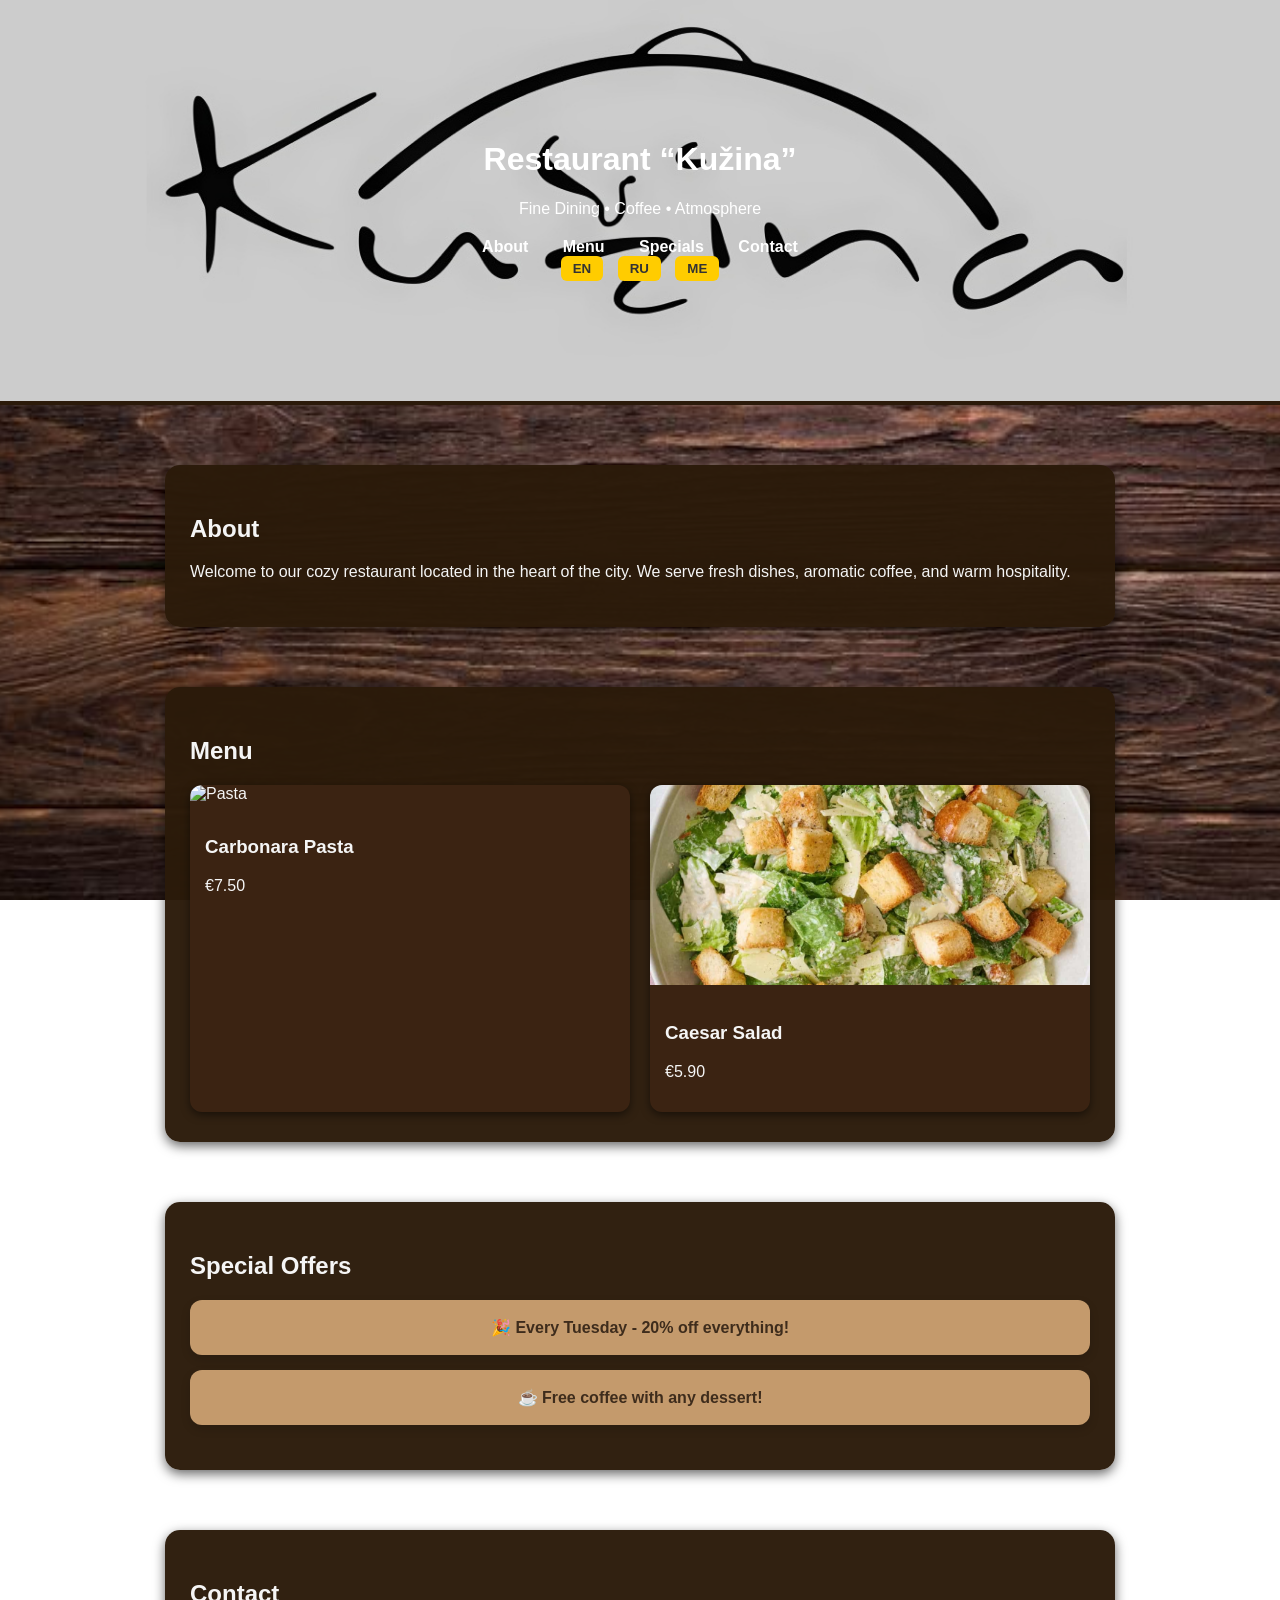
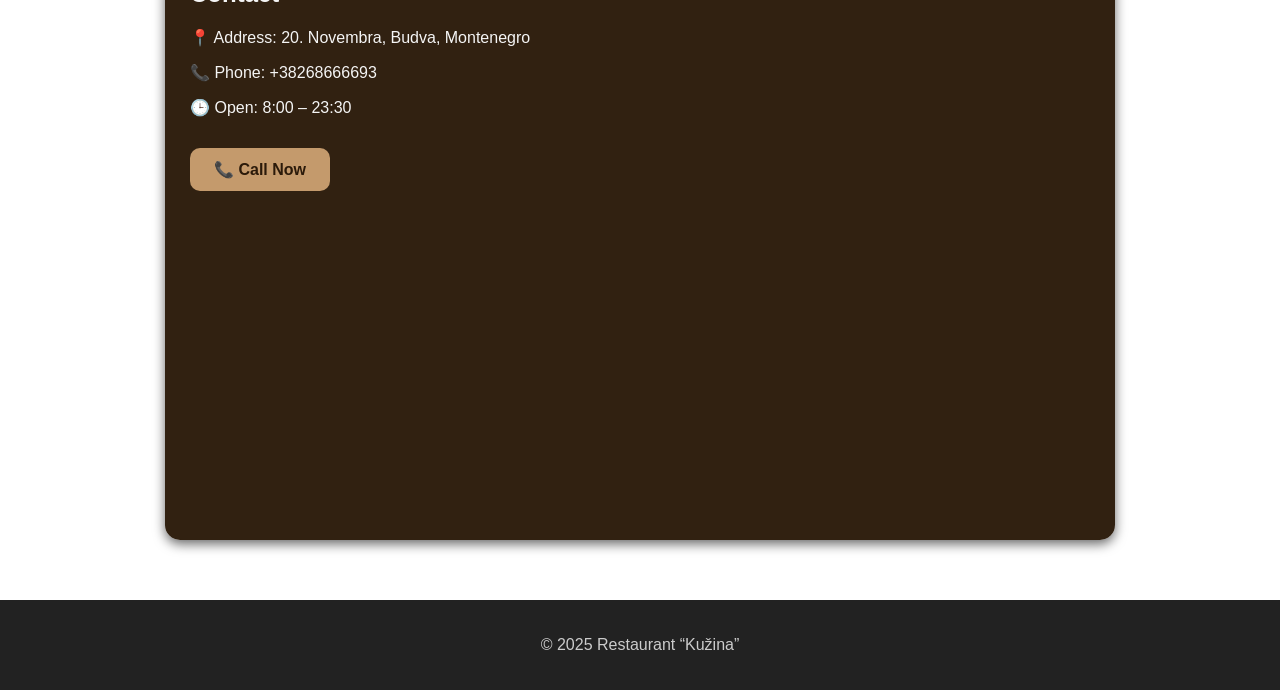
==== index.html @ 40a6d9ab "Update index.html" ====
<!doctype html>
<html lang="en">
<head>
  <meta charset="utf-8">
  <meta name="viewport" content="width=device-width, initial-scale=1">
  <title>Restaurant Example</title>
  <link rel="stylesheet" href="styles.css">
</head>
<body>

  <header class="hero">
    <div class="overlay"></div>
    <h1 id="title">Restaurant “Kužina”</h1>
    <p class="subtitle" data-key="subtitle">Fine Dining • Coffee • Atmosphere</p>

    <nav>
      <a href="#about" data-key="about">About</a>
      <a href="#menu" data-key="menu">Menu</a>
      <a href="#specials" data-key="specials">Specials</a>
      <a href="#contact" data-key="contact">Contact</a>
    </nav>

     <div class="lang-switch">
      <button onclick="setLanguage('en')">EN</button>
      <button onclick="setLanguage('ru')">RU</button>
      <button onclick="setLanguage('me')">ME</button>
    </div>
    
  </header>

  <main>
    <section id="about">
      <h2 data-key="aboutTitle">About</h2>
      <p data-key="aboutText">Welcome to our cozy restaurant located in the heart of the city. We serve fresh dishes, aromatic coffee, and warm hospitality.</p>
    </section>

    <section id="menu">
      <h2 data-key="menuTitle">Menu</h2>
      <div class="menu-list">
        <div class="menu-item">
          <img src="images/pasta.jpg" alt="Pasta">
          <div>
            <h3 data-key="dish1">Carbonara Pasta</h3>
            <p data-key="price1">€7.50</p>
          </div>
        </div>
        <div class="menu-item">
          <img src="images/salad.jpg" alt="Salad">
          <div>
            <h3 data-key="dish2">Caesar Salad</h3>
            <p data-key="price2">€5.90</p>
          </div>
        </div>
      </div>
    </section>

    <section id="specials">
      <h2 data-key="specialsTitle">Special Offers</h2>
      <div class="special" data-key="special1">🎉 Every Tuesday - 20% off everything!</div>
      <div class="special" data-key="special2">☕ Free coffee with any dessert!</div>
    </section>

<section id="contact">
  <h2 data-key="contactTitle">Contact</h2>
  <p data-key="address">📍 Address: 20. Novembra, Budva, Montenegro</p>
  <p data-key="phone">📞 Phone: +38268666693</p>
  <p data-key="hours">🕒 Open: 8:00 – 23:30</p>
 <a href="tel:+38268666693" class="call-button" data-key="callNow">
  📞 Call Now
</a>

  <iframe 
    src="https://www.google.com/maps/embed?pb=!1m14!1m8!1m3!1d11805.507173914732!2d18.8436351!3d42.2918249!3m2!1i1024!2i768!4f13.1!3m3!1m2!1s0x134dd37dec2a37eb%3A0x2c7d757034717c13!2zS3XFvmluYQ!5e0!3m2!1sen!2s!4v1761087100817!5m2!1sen!2s" 
    width="100%" 
    height="350" 
    style="border:0; border-radius: 10px;" 
    allowfullscreen="" 
    loading="lazy" 
    referrerpolicy="no-referrer-when-downgrade">
  </iframe>
</section>


  <footer>
    <p>© 2025 Restaurant “Kužina”</p>
  </footer>

  <script src="script.js"></script>
</body>
</html>
---- styles.css ----
html {
  scroll-behavior: smooth;
}
body {
  font-family: Arial, sans-serif;
  margin: 0;
  background: url('images/fon.jpg') center center fixed;
  background-size: cover;
  color: #eee;
}

.hero {
  position: relative;
  background: url('images/background.jpg') center/cover no-repeat; /* <-- твое фото */
  color: white;
  text-align: center;
  padding: 120px 20px;
  border-bottom: 4px solid #2b1a0a; /* лёгкая граница между шапкой и телом сайта */
}

.hero .overlay {
  position: absolute;
  top: 0; left: 0;
  width: 100%; height: 100%;
  background: rgba(0, 0, 0, 0.2); /* ← регулирует прозрачность */
  z-index: 0;
}

.hero h1, .hero p, .lang-switch, nav {
  position: relative;
  z-index: 1;
}

nav {
  margin-top: 20px;
}

nav a {
  color: white;
  margin: 0 15px;
  text-decoration: none;
  font-weight: bold;
  transition: color 0.3s;
}

nav a:hover {
  color: #ffcc00;
}

.lang-switch button {
  margin: 0 5px;
  padding: 5px 12px;
  border: none;
  background: #ffcc00;
  color: #333;
  font-weight: bold;
  border-radius: 6px;
  cursor: pointer;
  transition: transform 0.2s;
}

.lang-switch button:hover {
  transform: scale(1.05);
}

section {
  max-width: 900px;
  margin: 50px auto;
  padding: 0 20px;
}

.menu-list {
  display: grid;
  grid-template-columns: repeat(auto-fit, minmax(300px, 1fr));
  gap: 20px;
}

.menu-item {
  background: #3b2312; /* чуть светлее коричневый */
  border-radius: 12px;
  box-shadow: 0 3px 8px rgba(0,0,0,0.5);
  overflow: hidden;
  transition: transform 0.2s, box-shadow 0.2s;
}

.menu-item:hover {
  transform: scale(1.03);
  box-shadow: 0 5px 14px rgba(0,0,0,0.6);
}

.menu-item:hover {
  transform: scale(1.03);
}

.menu-item img {
  width: 100%;
  height: 200px;
  object-fit: cover;
}

.menu-item div {
  padding: 15px;
}

.special {
  background: #c49a6c;        
  color: #3e2c1c;          
  padding: 18px;
  border-radius: 12px;
  margin: 15px 0;
  text-align: center;
  font-weight: 600;
  box-shadow: 0 4px 10px rgba(0,0,0,0.15);
  transition: transform 0.2s ease, box-shadow 0.2s ease;
}

.special:hover {
  transform: scale(1.03);
  box-shadow: 0 6px 15px rgba(0,0,0,0.25);
}

iframe {
  width: 100%;
  height: 300px;
  border: 0;
  border-radius: 8px;
}

footer {
  background: #222;
  color: #ccc;
  text-align: center;
  padding: 20px;
}
section {
  background-color: rgba(43, 26, 10, 0.97);
  color: #f5f5f5; /* светлый текст */
  border-radius: 15px; /* скругленные углы */
  box-shadow: 0 4px 12px rgba(0, 0, 0, 0.6); /* мягкая тень */
  max-width: 900px;
  margin: 60px auto;
  padding: 30px 25px;

}

.call-button {
  display: inline-block;
  background: #c49a6c;
  color: #2b1a0a;
  text-decoration: none;
  padding: 12px 24px;
  border-radius: 10px;
  font-weight: bold;
  margin: 15px 0;
  transition: all 0.3s ease;
}

.call-button:hover {
  transform: scale(1.05);
  background: #d8b28a;
}
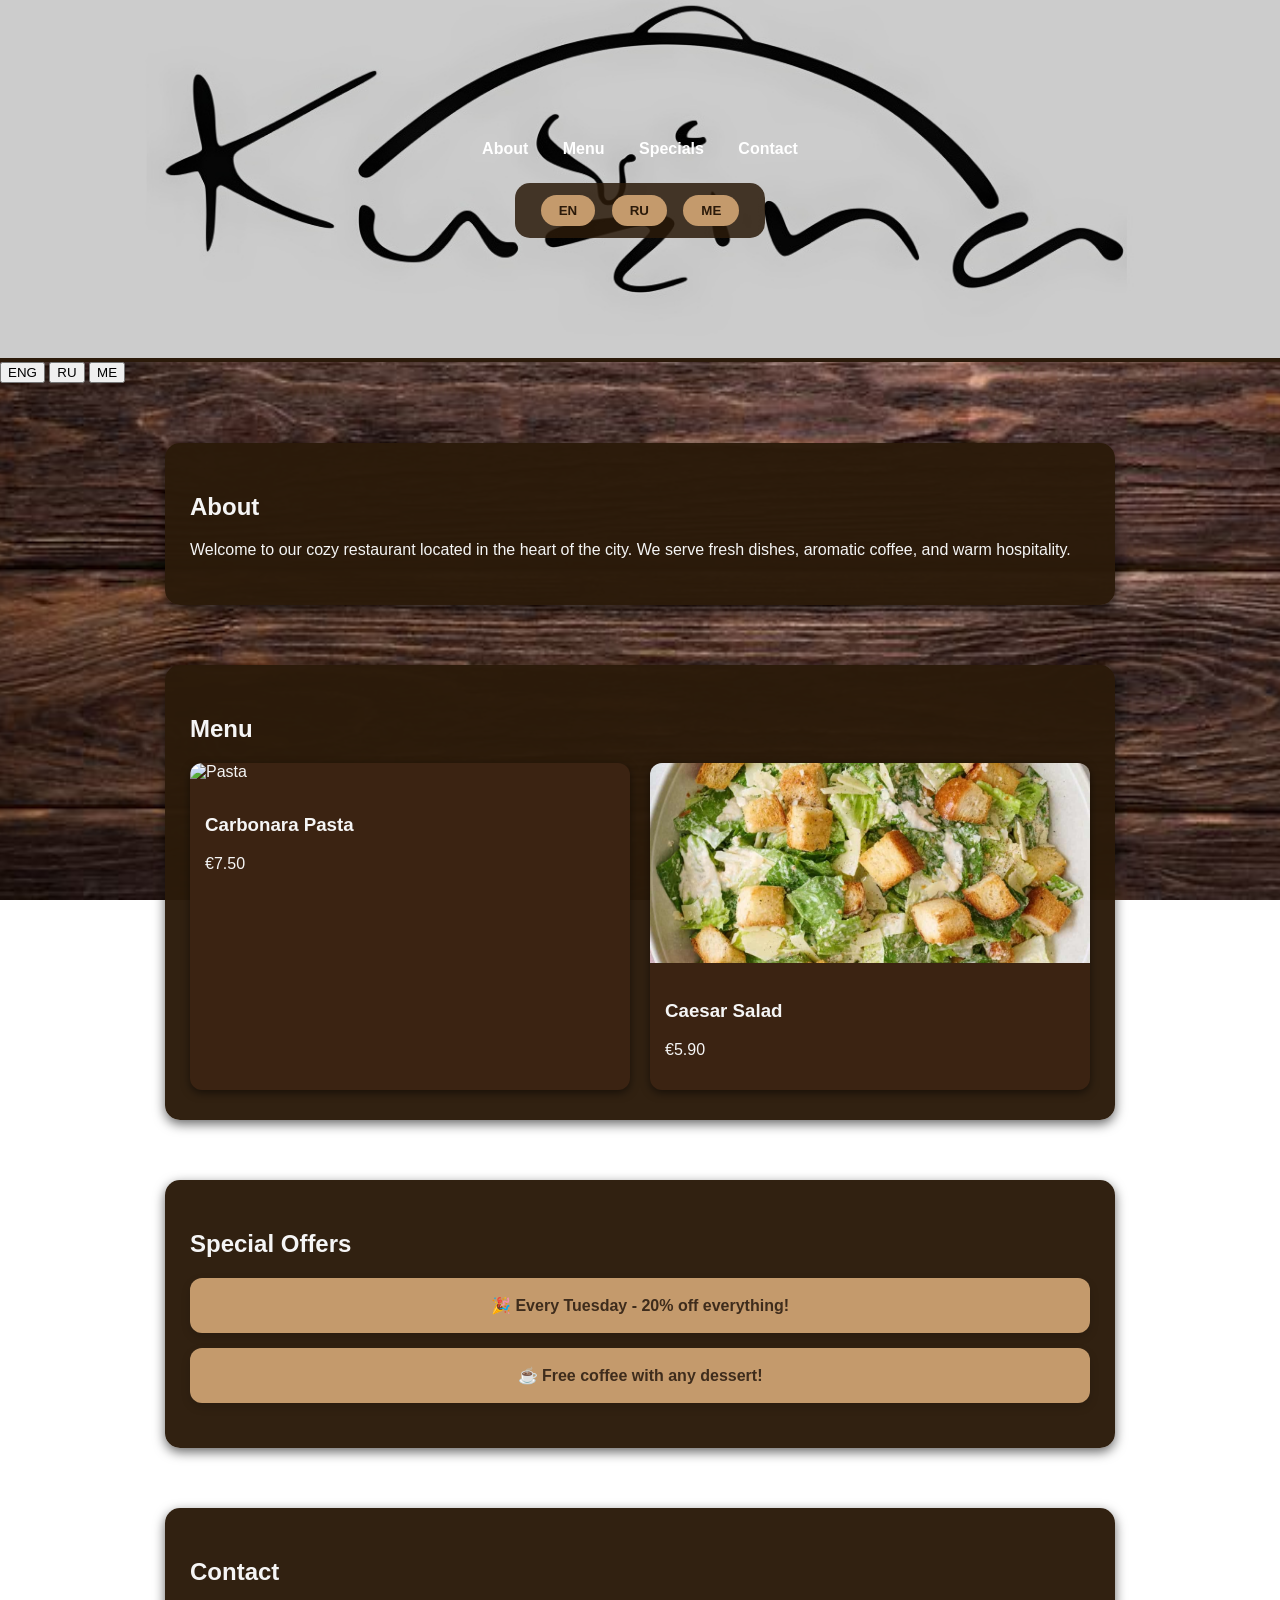
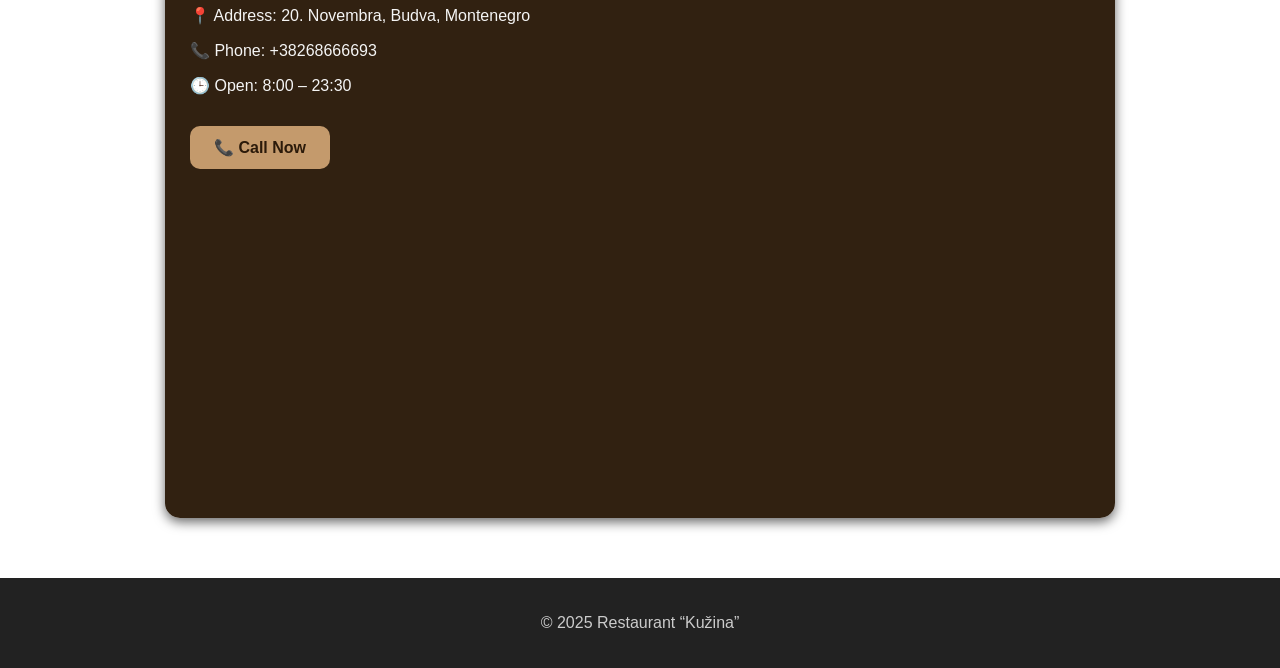
==== commit 5ebac9ad: "Update index.html" ====
--- a/index.html
+++ b/index.html
@@ -10,8 +10,6 @@
 
   <header class="hero">
     <div class="overlay"></div>
-    <h1 id="title">Restaurant “Kužina”</h1>
-    <p class="subtitle" data-key="subtitle">Fine Dining • Coffee • Atmosphere</p>
 
     <nav>
       <a href="#about" data-key="about">About</a>
@@ -27,7 +25,14 @@
     </div>
     
   </header>
+  
+<div class="language-panel">
+  <button onclick="setLanguage('en')">ENG</button>
+  <button onclick="setLanguage('ru')">RU</button>
+  <button onclick="setLanguage('me')">ME</button>
+</div>
 
+<main>
   <main>
     <section id="about">
       <h2 data-key="aboutTitle">About</h2>
--- a/styles.css
+++ b/styles.css
@@ -47,20 +47,31 @@
   color: #ffcc00;
 }
 
+.lang-switch {
+  position: relative;
+  z-index: 1;
+  margin-top: 25px;
+  display: inline-block;
+  background: rgba(43, 26, 10, 0.85);
+  padding: 12px 20px;
+  border-radius: 15px; 
+}
+
 .lang-switch button {
-  margin: 0 5px;
-  padding: 5px 12px;
+  margin: 0 6px;
+  padding: 8px 18px;
   border: none;
-  background: #ffcc00;
-  color: #333;
+  background: #c49a6c;
+  color: #2b1a0a;
   font-weight: bold;
-  border-radius: 6px;
+  border-radius: 20px;
   cursor: pointer;
-  transition: transform 0.2s;
+  transition: all 0.3s ease;
 }
 
 .lang-switch button:hover {
-  transform: scale(1.05);
+  transform: translateY(-2px);
+  background: #d8b28a;
 }
 
 section {
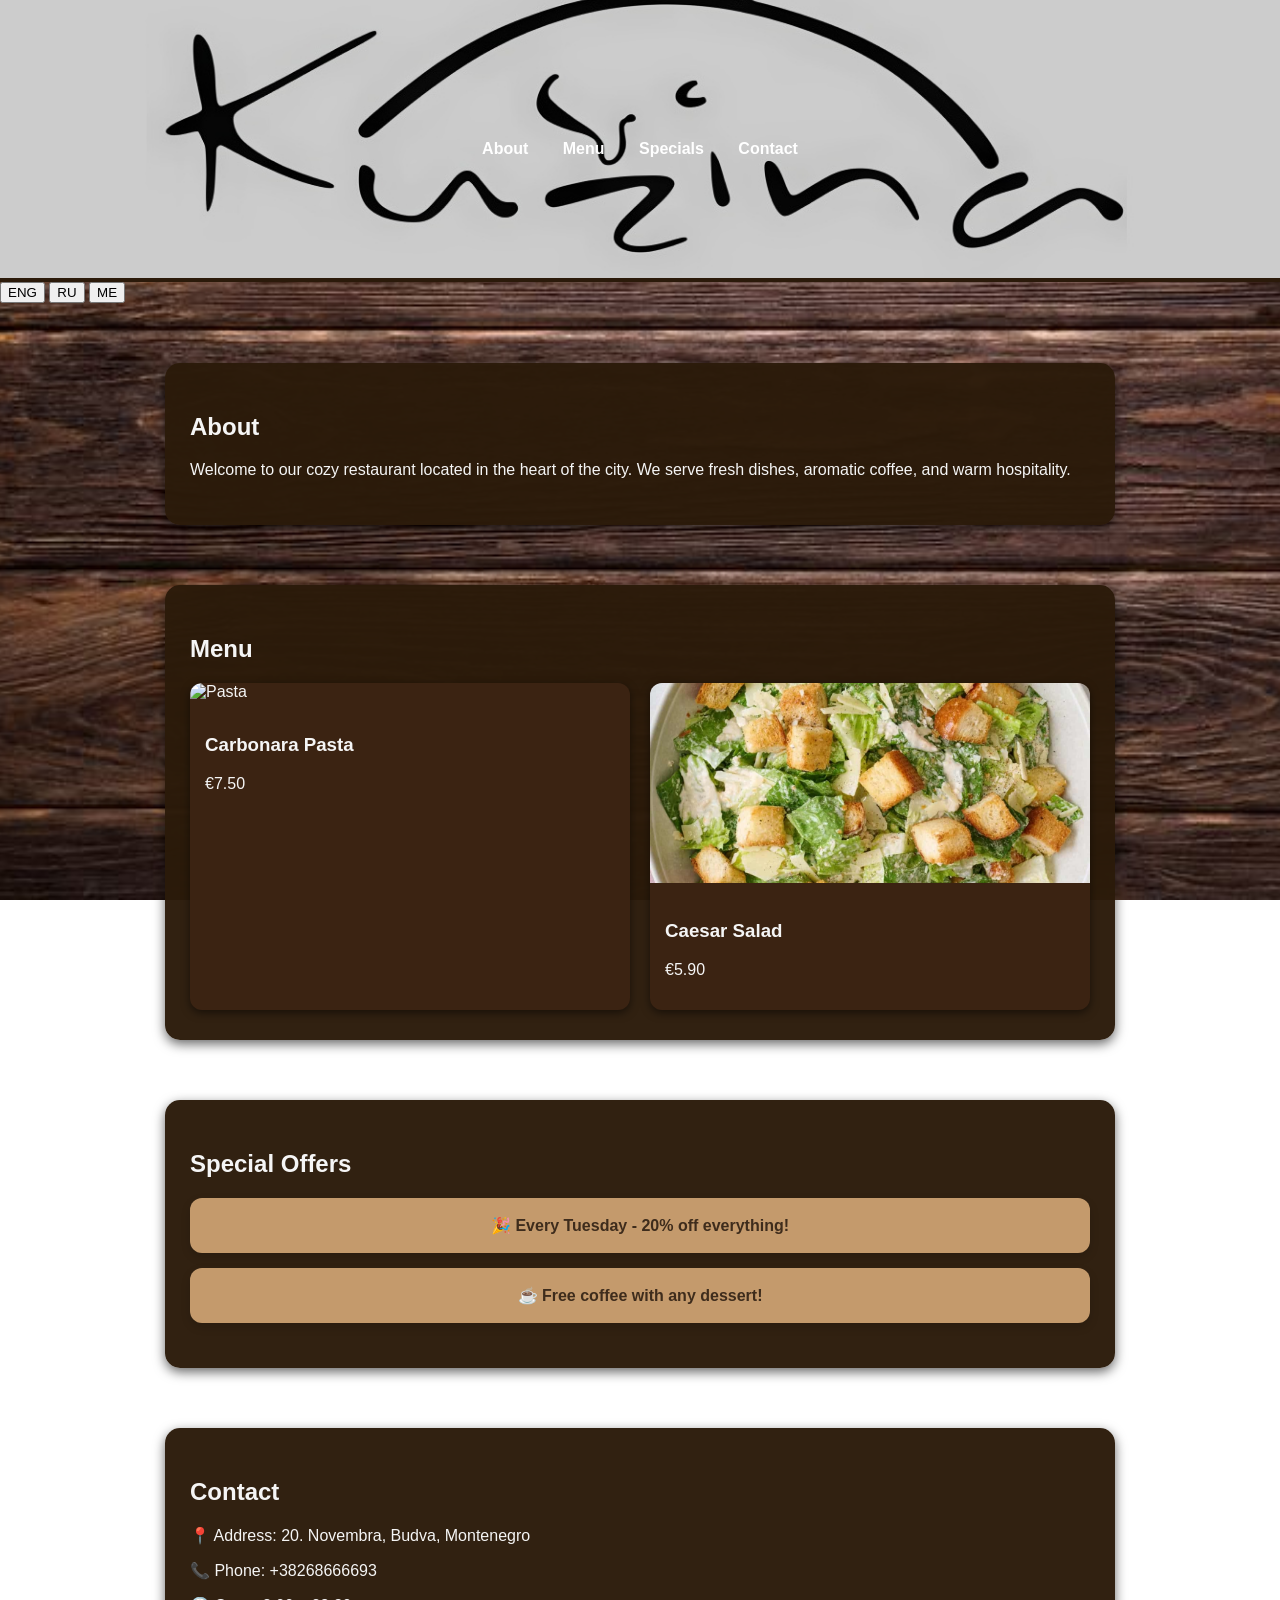
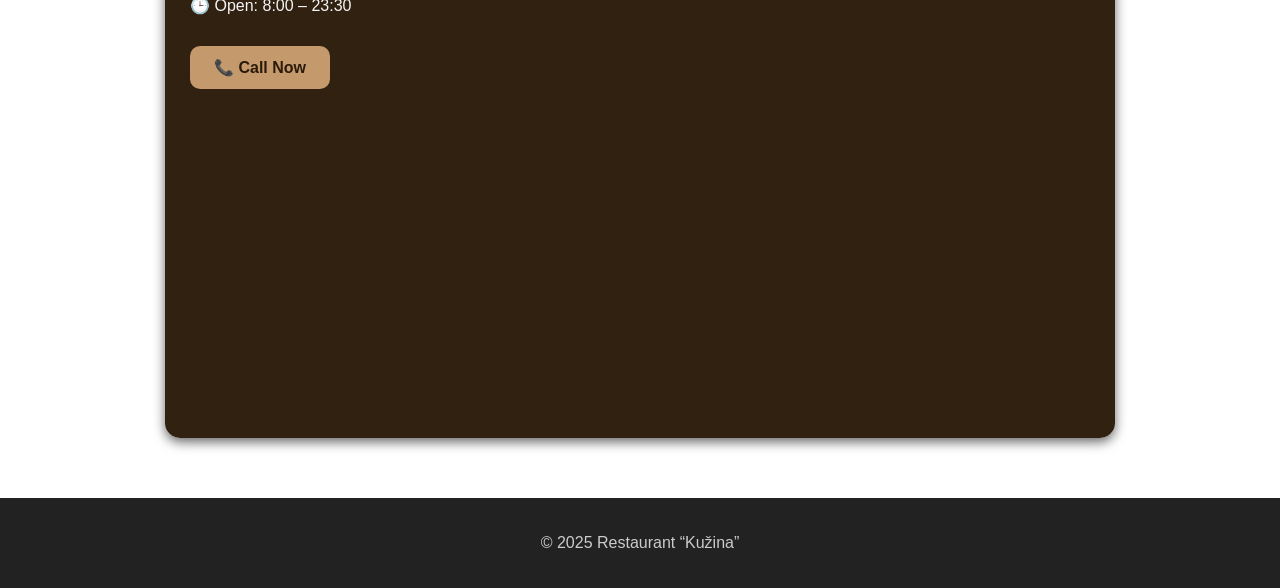
==== commit c77978db: "Update index.html" ====
--- a/index.html
+++ b/index.html
@@ -17,12 +17,6 @@
       <a href="#specials" data-key="specials">Specials</a>
       <a href="#contact" data-key="contact">Contact</a>
     </nav>
-
-     <div class="lang-switch">
-      <button onclick="setLanguage('en')">EN</button>
-      <button onclick="setLanguage('ru')">RU</button>
-      <button onclick="setLanguage('me')">ME</button>
-    </div>
     
   </header>
   
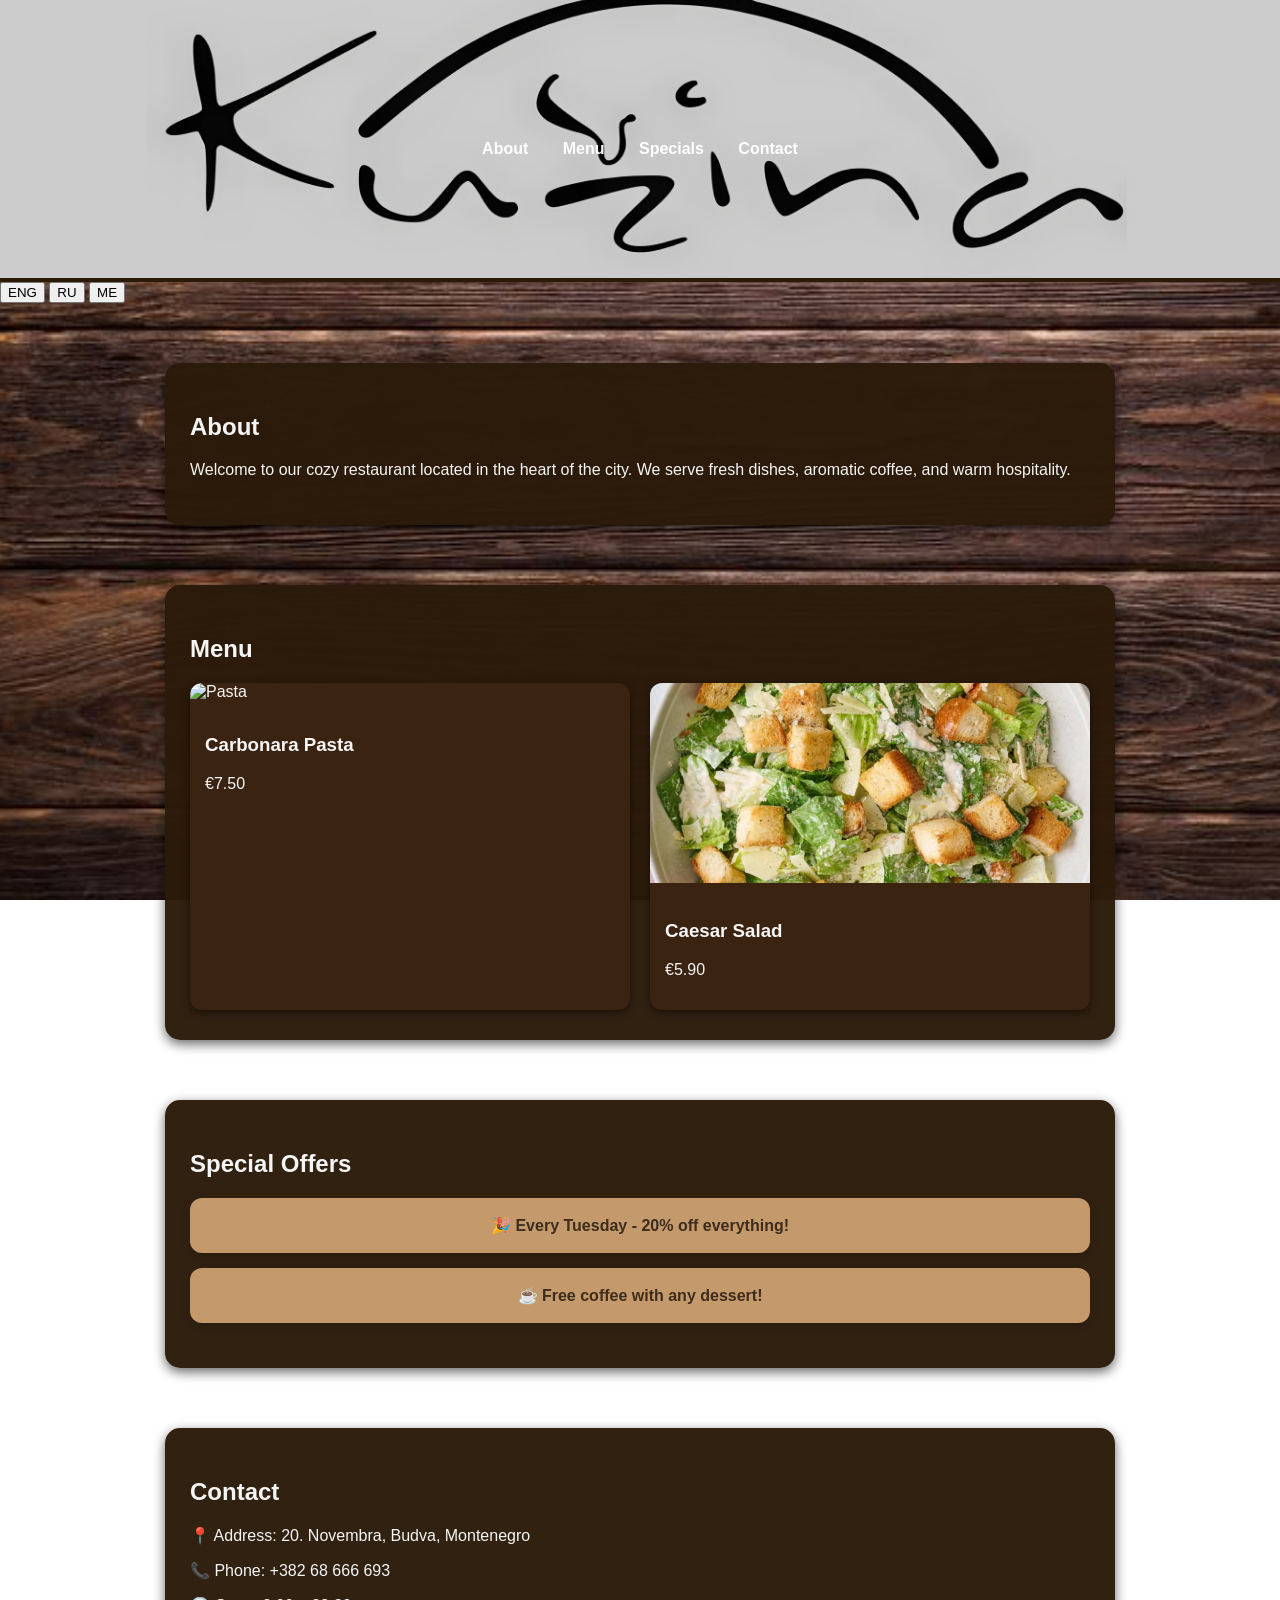
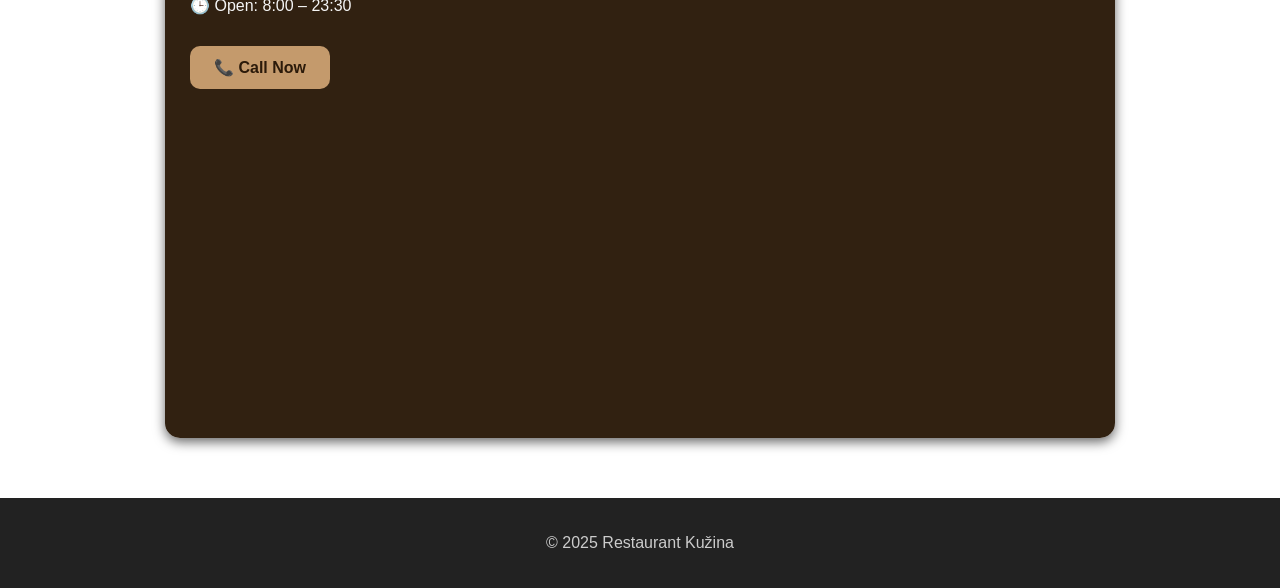
==== commit 56503947: "Update index.html" ====
--- a/index.html
+++ b/index.html
@@ -3,7 +3,7 @@
 <head>
   <meta charset="utf-8">
   <meta name="viewport" content="width=device-width, initial-scale=1">
-  <title>Restaurant Example</title>
+  <title>Kužina Restaurant</title>
   <link rel="stylesheet" href="styles.css">
 </head>
 <body>
@@ -17,25 +17,29 @@
       <a href="#specials" data-key="specials">Specials</a>
       <a href="#contact" data-key="contact">Contact</a>
     </nav>
-    
   </header>
-  
-<div class="language-panel">
-  <button onclick="setLanguage('en')">ENG</button>
-  <button onclick="setLanguage('ru')">RU</button>
-  <button onclick="setLanguage('me')">ME</button>
-</div>
 
-<main>
+  <div class="language-panel">
+    <button onclick="setLanguage('en')">ENG</button>
+    <button onclick="setLanguage('ru')">RU</button>
+    <button onclick="setLanguage('me')">ME</button>
+  </div>
+
   <main>
+
     <section id="about">
       <h2 data-key="aboutTitle">About</h2>
-      <p data-key="aboutText">Welcome to our cozy restaurant located in the heart of the city. We serve fresh dishes, aromatic coffee, and warm hospitality.</p>
+      <p data-key="aboutText">
+        Welcome to our cozy restaurant located in the heart of the city.
+        We serve fresh dishes, aromatic coffee, and warm hospitality.
+      </p>
     </section>
 
     <section id="menu">
       <h2 data-key="menuTitle">Menu</h2>
+
       <div class="menu-list">
+
         <div class="menu-item">
           <img src="images/pasta.jpg" alt="Pasta">
           <div>
@@ -43,6 +47,7 @@
             <p data-key="price1">€7.50</p>
           </div>
         </div>
+
         <div class="menu-item">
           <img src="images/salad.jpg" alt="Salad">
           <div>
@@ -50,40 +55,62 @@
             <p data-key="price2">€5.90</p>
           </div>
         </div>
+
       </div>
     </section>
 
     <section id="specials">
       <h2 data-key="specialsTitle">Special Offers</h2>
-      <div class="special" data-key="special1">🎉 Every Tuesday - 20% off everything!</div>
-      <div class="special" data-key="special2">☕ Free coffee with any dessert!</div>
+
+      <div class="special" data-key="special1">
+        🎉 Every Tuesday - 20% off everything!
+      </div>
+
+      <div class="special" data-key="special2">
+        ☕ Free coffee with any dessert!
+      </div>
     </section>
 
-<section id="contact">
-  <h2 data-key="contactTitle">Contact</h2>
-  <p data-key="address">📍 Address: 20. Novembra, Budva, Montenegro</p>
-  <p data-key="phone">📞 Phone: +38268666693</p>
-  <p data-key="hours">🕒 Open: 8:00 – 23:30</p>
- <a href="tel:+38268666693" class="call-button" data-key="callNow">
-  📞 Call Now
-</a>
+    <section id="contact">
+      <h2 data-key="contactTitle">Contact</h2>
 
-  <iframe 
-    src="https://www.google.com/maps/embed?pb=!1m14!1m8!1m3!1d11805.507173914732!2d18.8436351!3d42.2918249!3m2!1i1024!2i768!4f13.1!3m3!1m2!1s0x134dd37dec2a37eb%3A0x2c7d757034717c13!2zS3XFvmluYQ!5e0!3m2!1sen!2s!4v1761087100817!5m2!1sen!2s" 
-    width="100%" 
-    height="350" 
-    style="border:0; border-radius: 10px;" 
-    allowfullscreen="" 
-    loading="lazy" 
-    referrerpolicy="no-referrer-when-downgrade">
-  </iframe>
-</section>
+      <p data-key="address">
+        📍 Address: 20. Novembra, Budva, Montenegro
+      </p>
 
+      <p data-key="phone">
+        📞 Phone: +382 68 666 693
+      </p>
+
+      <p data-key="hours">
+        🕒 Open: 8:00 – 23:30
+      </p>
+
+      <a href="tel:+38268666693"
+         class="call-button"
+         data-key="callNow">
+         📞 Call Now
+      </a>
+
+      <iframe
+        src="https://www.google.com/maps/embed?pb=!1m14!1m8!1m3!1d11805.507173914732!2d18.8436351!3d42.2918249!3m2!1i1024!2i768!4f13.1!3m3!1m2!1s0x134dd37dec2a37eb%3A0x2c7d757034717c13!2zS3XFvmluYQ!5e0!3m2!1sen!2s!4v1761087100817!5m2!1sen!2s"
+        width="100%"
+        height="350"
+        style="border:0; border-radius:10px;"
+        allowfullscreen=""
+        loading="lazy"
+        referrerpolicy="no-referrer-when-downgrade">
+      </iframe>
+
+    </section>
+
+  </main>
 
   <footer>
-    <p>© 2025 Restaurant “Kužina”</p>
+    <p>© 2025 Restaurant Kužina</p>
   </footer>
 
   <script src="script.js"></script>
+
 </body>
 </html>
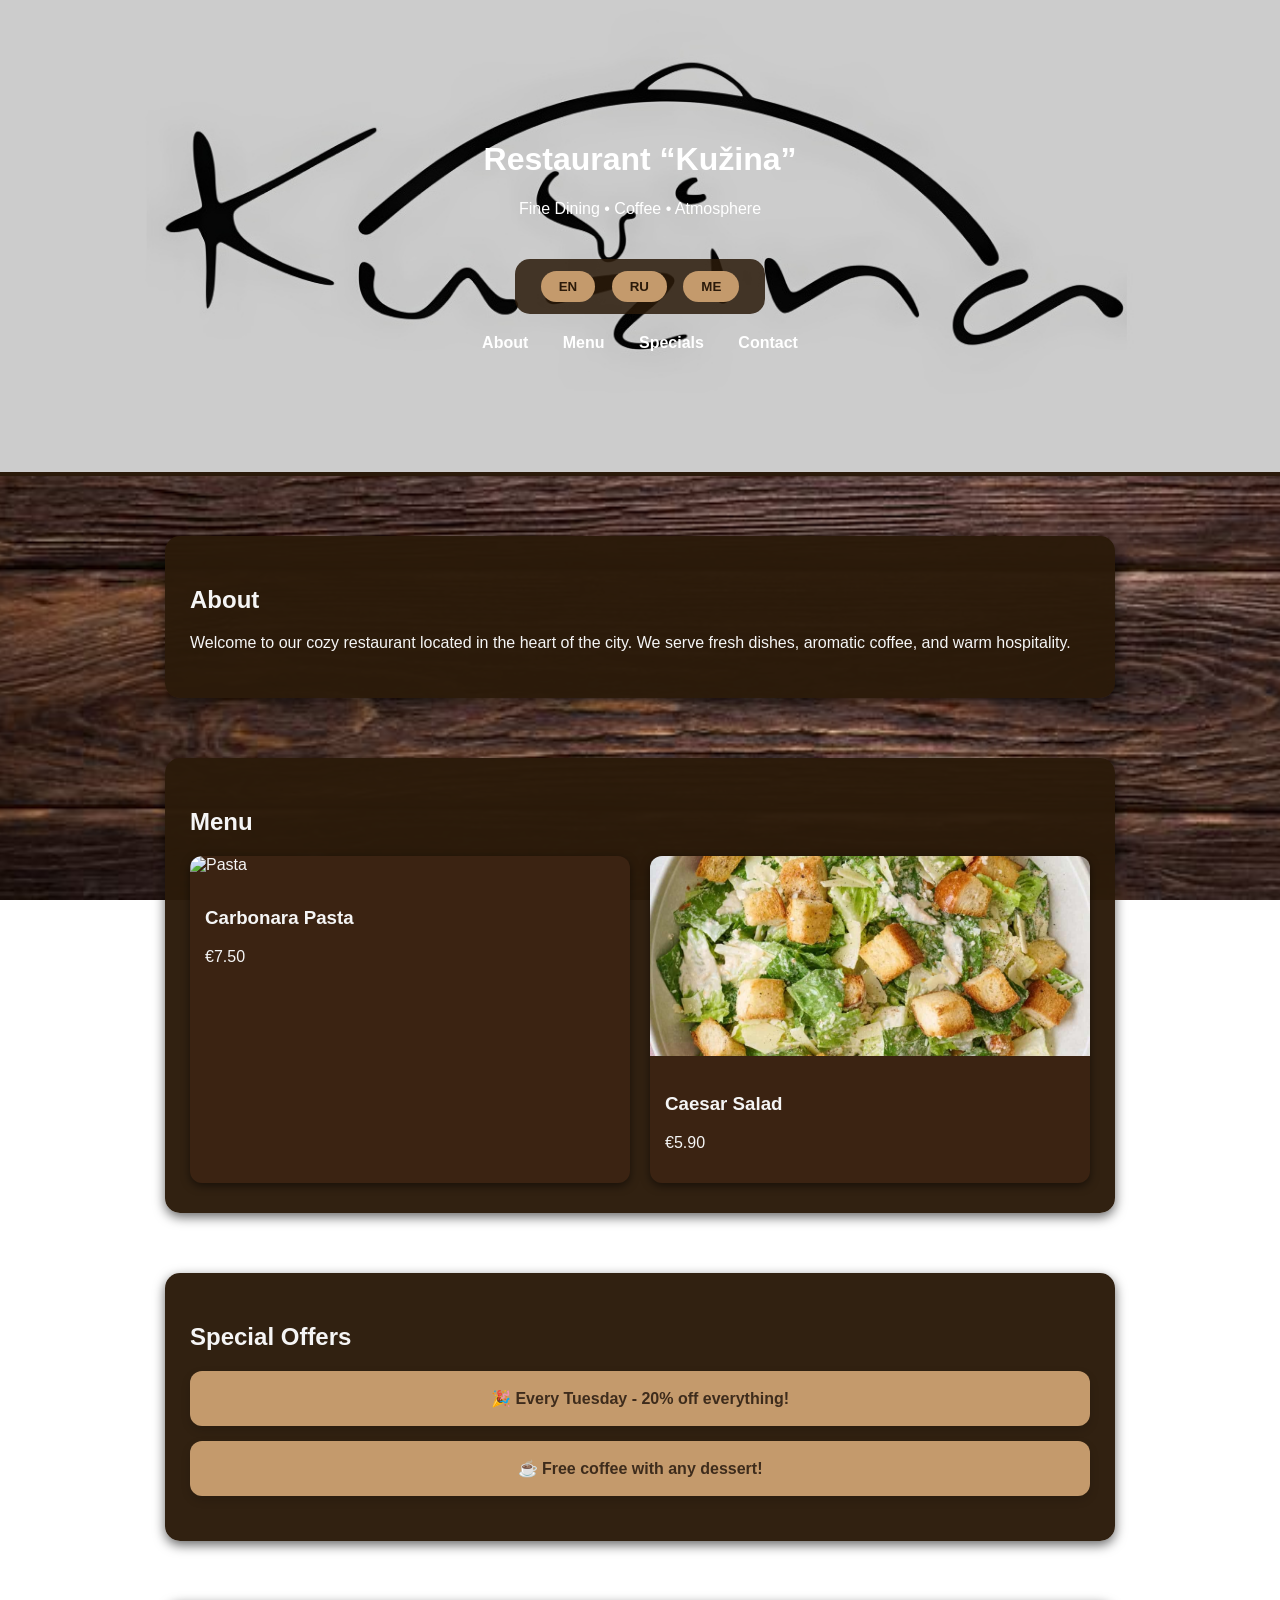
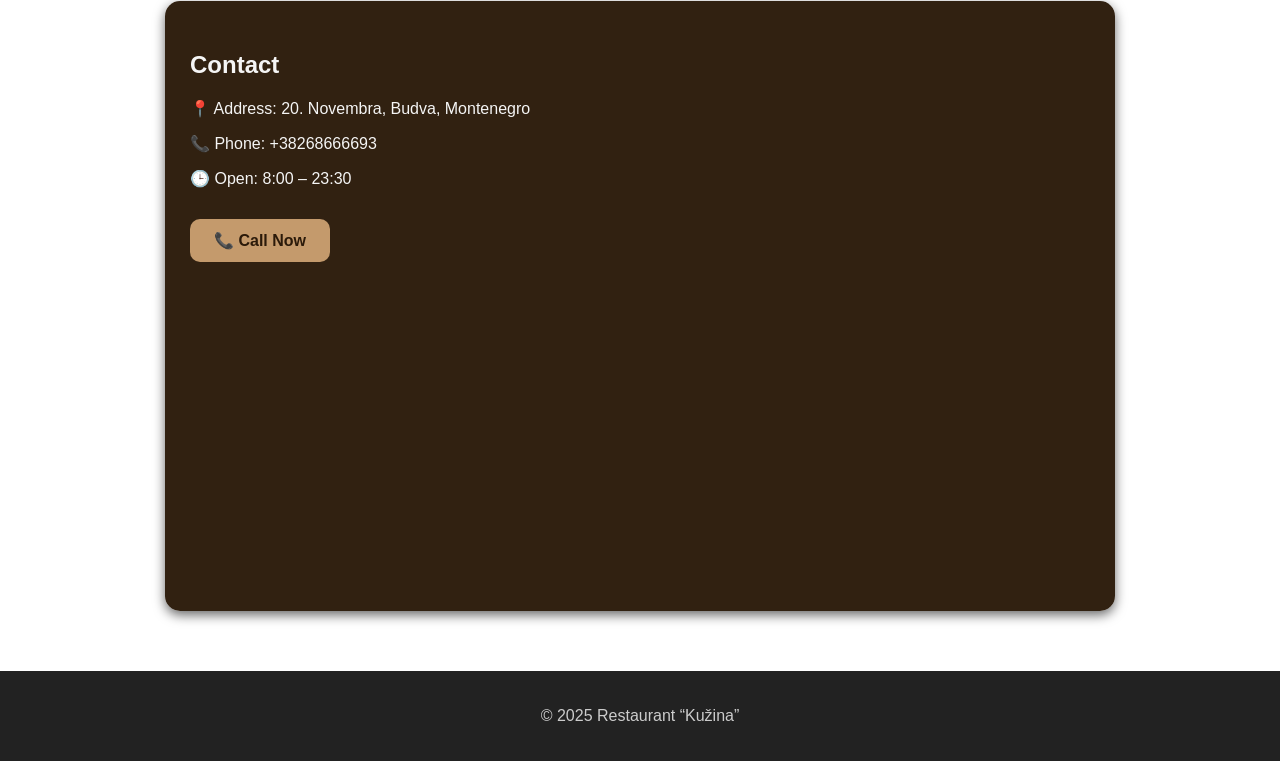
==== commit c6fdcd87: "Update index.html" ====
--- a/index.html
+++ b/index.html
@@ -3,13 +3,21 @@
 <head>
   <meta charset="utf-8">
   <meta name="viewport" content="width=device-width, initial-scale=1">
-  <title>Kužina Restaurant</title>
+  <title>Restaurant Example</title>
   <link rel="stylesheet" href="styles.css">
 </head>
 <body>
 
   <header class="hero">
     <div class="overlay"></div>
+    <h1 id="title">Restaurant “Kužina”</h1>
+    <p class="subtitle" data-key="subtitle">Fine Dining • Coffee • Atmosphere</p>
+
+    <div class="lang-switch">
+      <button onclick="setLanguage('en')">EN</button>
+      <button onclick="setLanguage('ru')">RU</button>
+      <button onclick="setLanguage('me')">ME</button>
+    </div>
 
     <nav>
       <a href="#about" data-key="about">About</a>
@@ -18,12 +26,6 @@
       <a href="#contact" data-key="contact">Contact</a>
     </nav>
   </header>
-
-  <div class="language-panel">
-    <button onclick="setLanguage('en')">ENG</button>
-    <button onclick="setLanguage('ru')">RU</button>
-    <button onclick="setLanguage('me')">ME</button>
-  </div>
 
   <main>
 
@@ -39,7 +41,6 @@
       <h2 data-key="menuTitle">Menu</h2>
 
       <div class="menu-list">
-
         <div class="menu-item">
           <img src="images/pasta.jpg" alt="Pasta">
           <div>
@@ -55,7 +56,6 @@
             <p data-key="price2">€5.90</p>
           </div>
         </div>
-
       </div>
     </section>
 
@@ -79,17 +79,15 @@
       </p>
 
       <p data-key="phone">
-        📞 Phone: +382 68 666 693
+        📞 Phone: +38268666693
       </p>
 
       <p data-key="hours">
         🕒 Open: 8:00 – 23:30
       </p>
 
-      <a href="tel:+38268666693"
-         class="call-button"
-         data-key="callNow">
-         📞 Call Now
+      <a href="tel:+38268666693" class="call-button" data-key="callNow">
+        📞 Call Now
       </a>
 
       <iframe
@@ -107,10 +105,9 @@
   </main>
 
   <footer>
-    <p>© 2025 Restaurant Kužina</p>
+    <p>© 2025 Restaurant “Kužina”</p>
   </footer>
 
   <script src="script.js"></script>
-
 </body>
 </html>
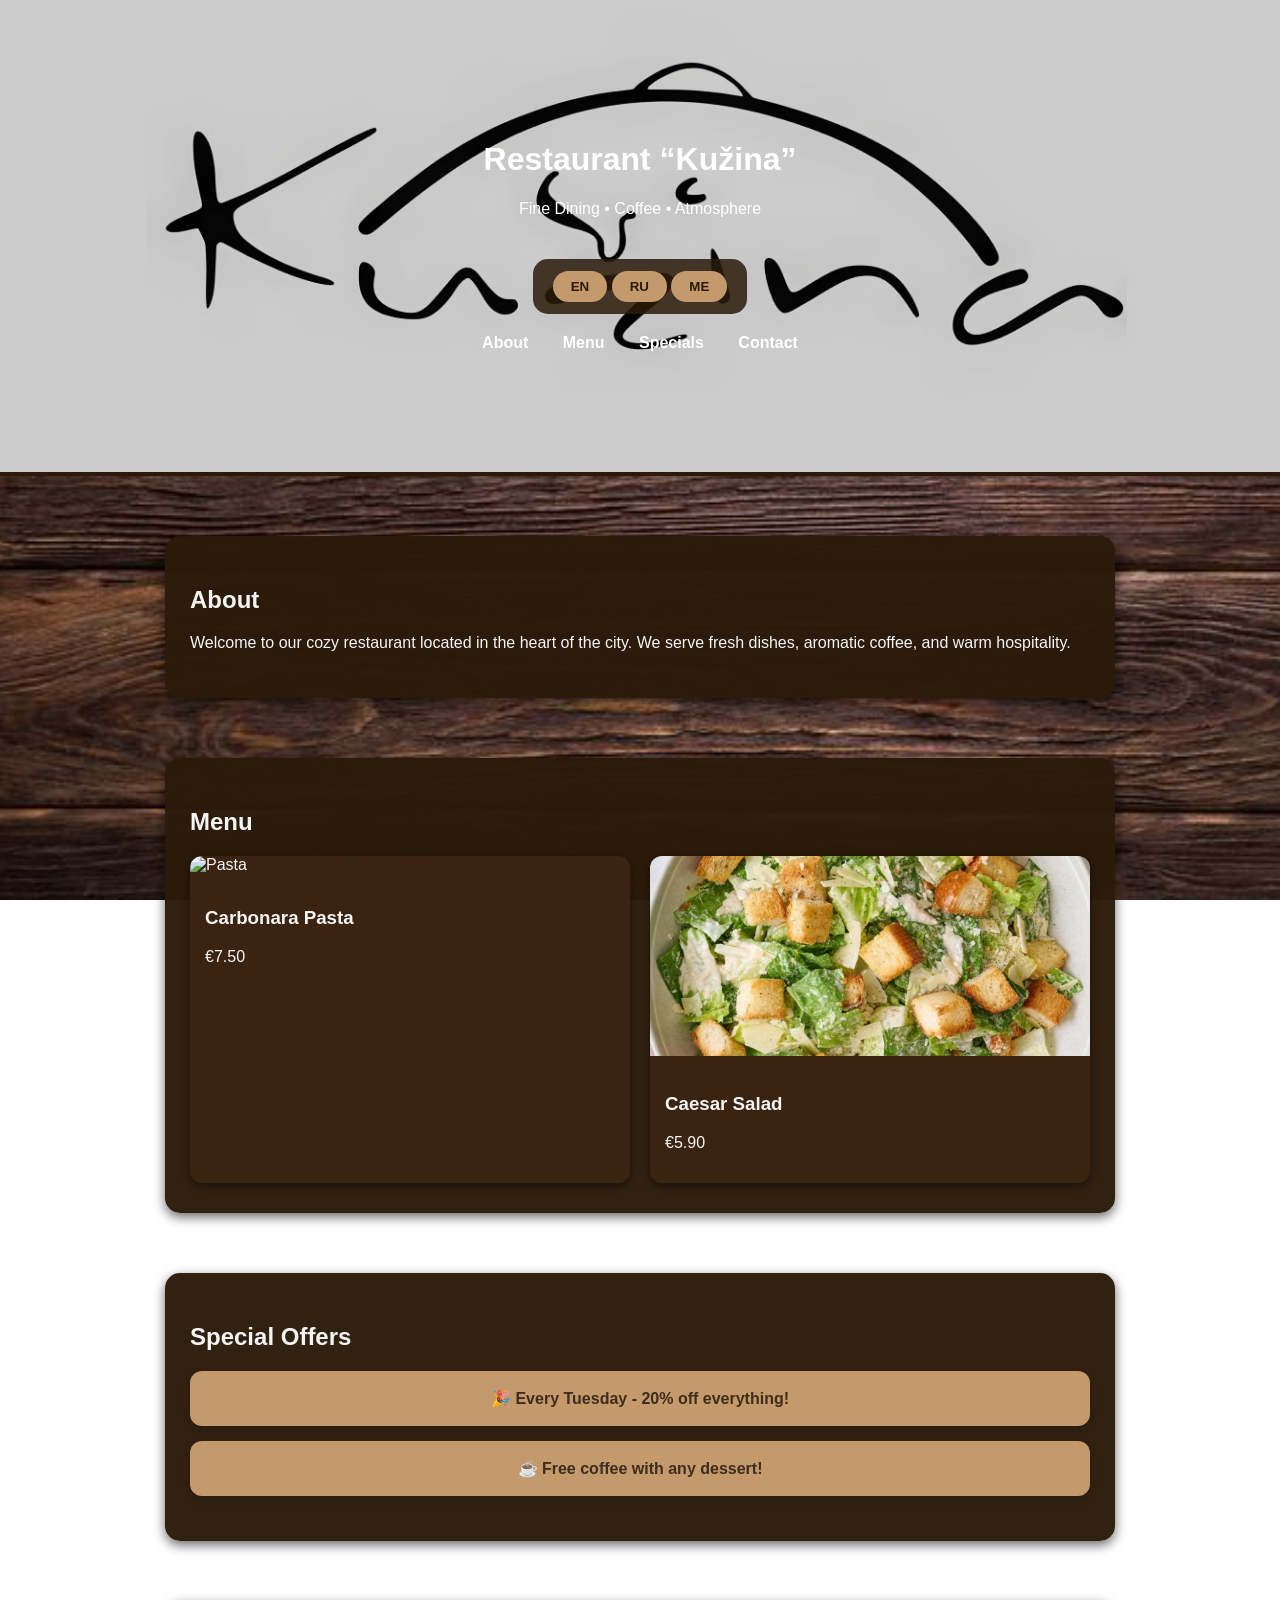
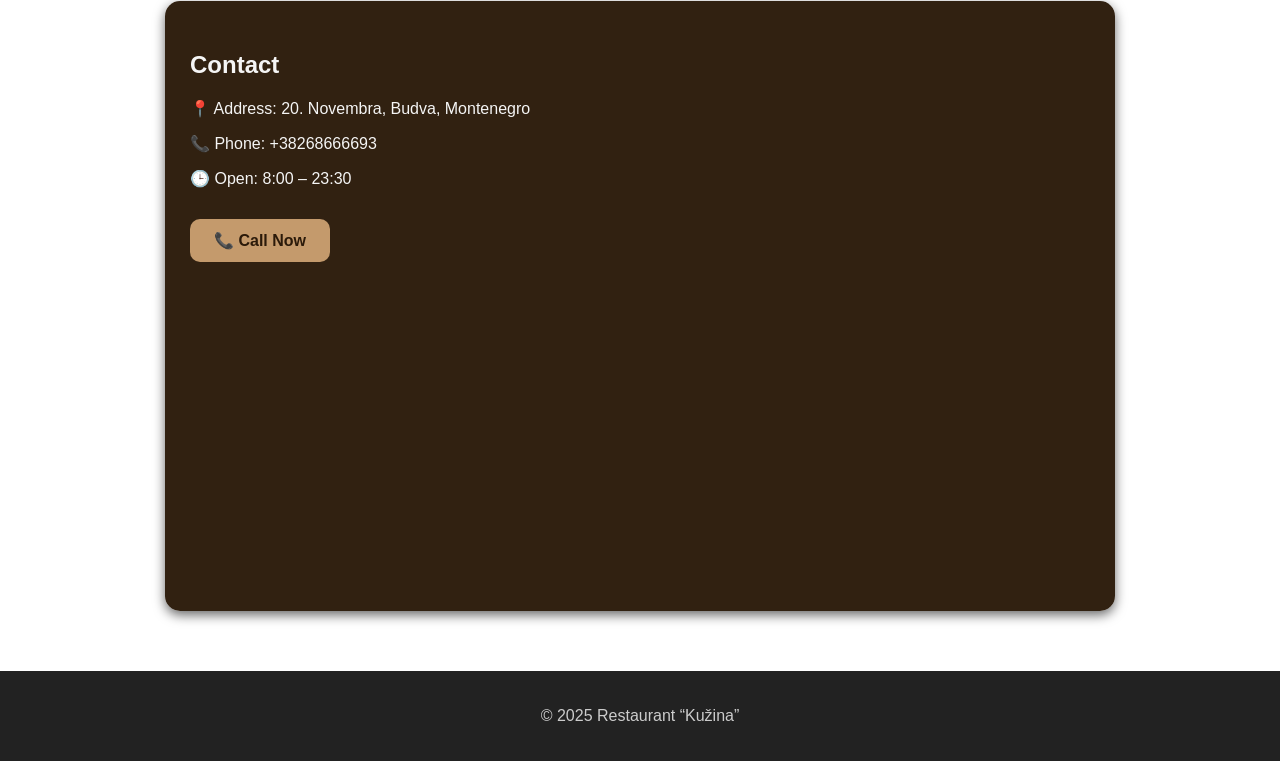
==== commit bf895ba2: "Update index.html" ====
--- a/index.html
+++ b/index.html
@@ -10,21 +10,25 @@
 
   <header class="hero">
     <div class="overlay"></div>
-    <h1 id="title">Restaurant “Kužina”</h1>
-    <p class="subtitle" data-key="subtitle">Fine Dining • Coffee • Atmosphere</p>
+    <div class="hero-content">
 
-    <div class="lang-switch">
-      <button onclick="setLanguage('en')">EN</button>
-      <button onclick="setLanguage('ru')">RU</button>
-      <button onclick="setLanguage('me')">ME</button>
-    </div>
+  <h1 id="title">Restaurant “Kužina”</h1>
+  <p class="subtitle" data-key="subtitle">Fine Dining • Coffee • Atmosphere</p>
 
-    <nav>
-      <a href="#about" data-key="about">About</a>
-      <a href="#menu" data-key="menu">Menu</a>
-      <a href="#specials" data-key="specials">Specials</a>
-      <a href="#contact" data-key="contact">Contact</a>
-    </nav>
+  <div class="lang-switch">
+    <button onclick="setLanguage('en')">EN</button>
+    <button onclick="setLanguage('ru')">RU</button>
+    <button onclick="setLanguage('me')">ME</button>
+  </div>
+
+  <nav>
+    <a href="#about" data-key="about">About</a>
+    <a href="#menu" data-key="menu">Menu</a>
+    <a href="#specials" data-key="specials">Specials</a>
+    <a href="#contact" data-key="contact">Contact</a>
+  </nav>
+
+</div>
   </header>
 
   <main>
--- a/styles.css
+++ b/styles.css
@@ -58,7 +58,6 @@
 }
 
 .lang-switch button {
-  margin: 0 6px;
   padding: 8px 18px;
   border: none;
   background: #c49a6c;
@@ -70,10 +69,8 @@
 }
 
 .lang-switch button:hover {
-  transform: translateY(-2px);
-  background: #d8b28a;
+  transform: scale(1.05);
 }
-
 section {
   max-width: 900px;
   margin: 50px auto;
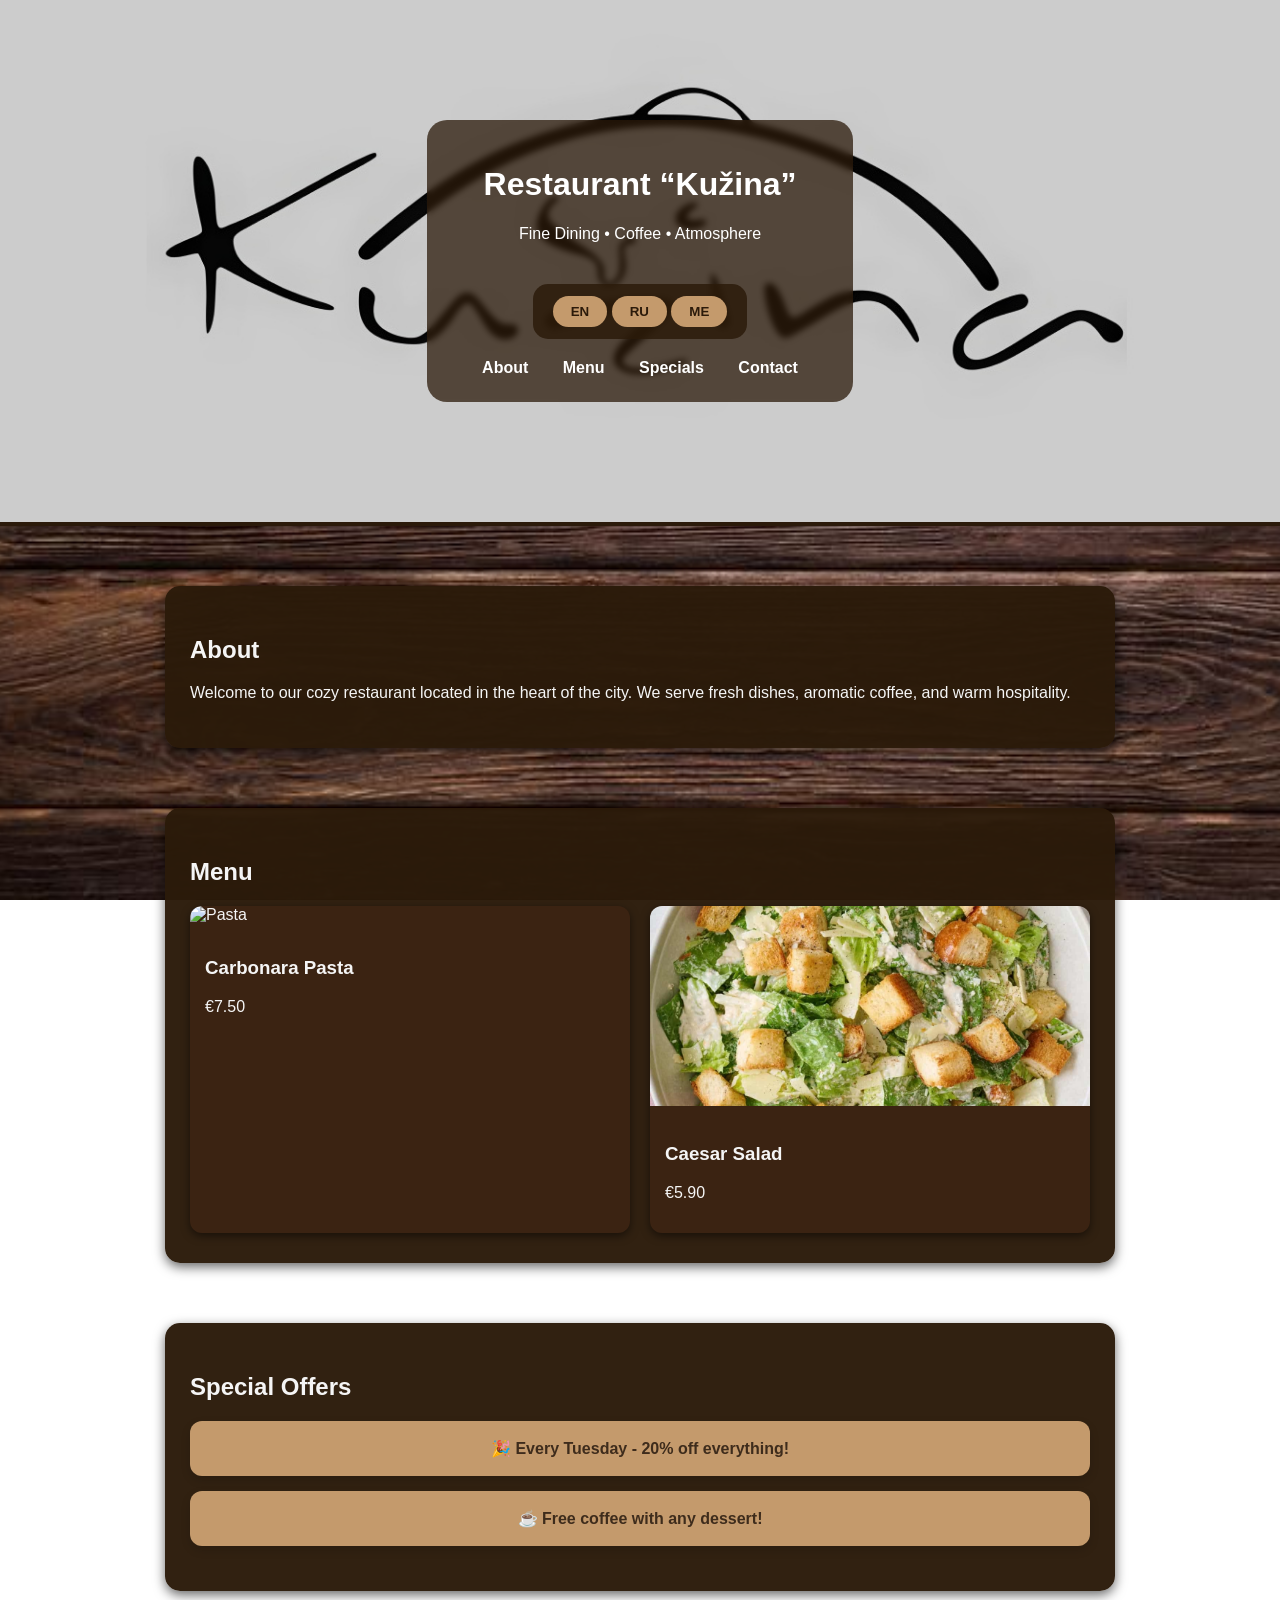
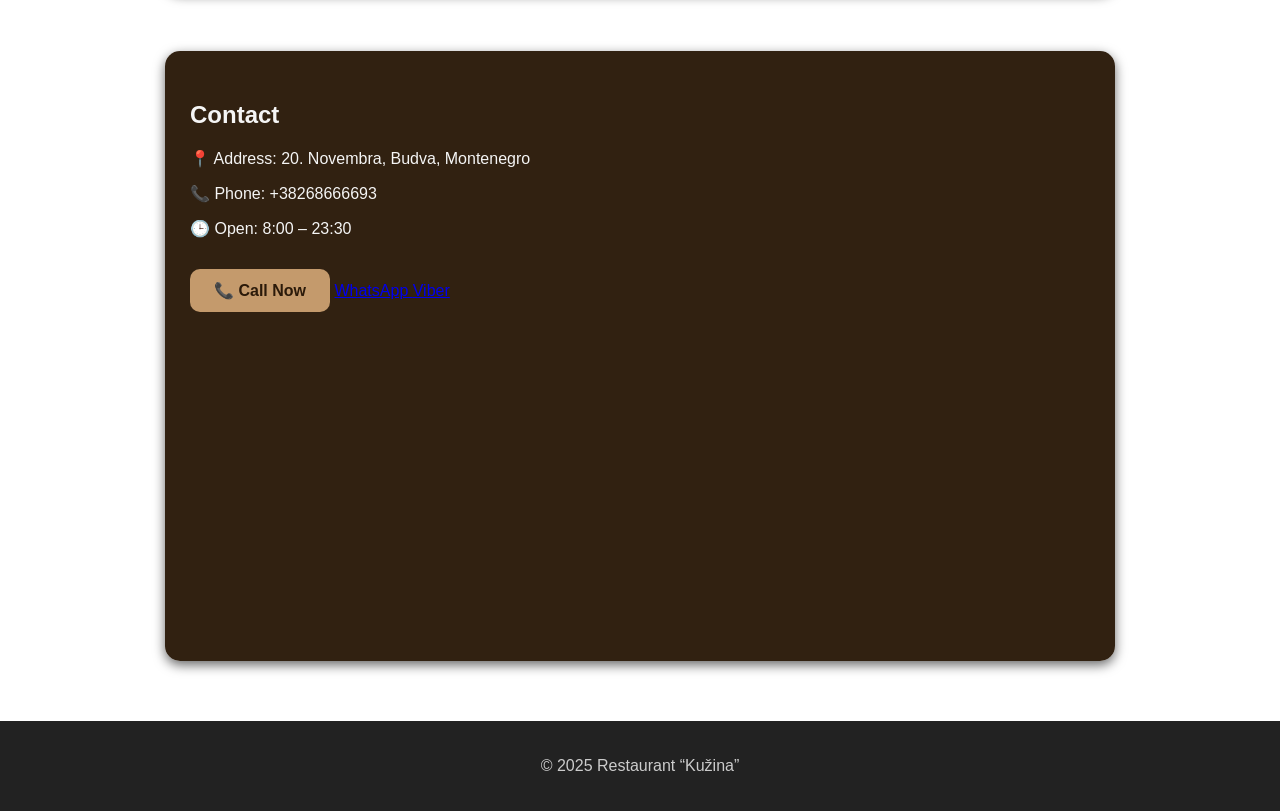
==== commit 2b861ee8: "Update index.html" ====
--- a/index.html
+++ b/index.html
@@ -90,9 +90,26 @@
         🕒 Open: 8:00 – 23:30
       </p>
 
-      <a href="tel:+38268666693" class="call-button" data-key="callNow">
-        📞 Call Now
-      </a>
+      <div class="contact-buttons">
+
+  <a href="tel:+38268666693"
+     class="call-button"
+     data-key="callNow">
+     📞 Call Now
+  </a>
+
+  <a href="https://wa.me/38268666693"
+     target="_blank"
+     class="whatsapp-button">
+     WhatsApp
+  </a>
+
+  <a href="viber://chat?number=%2B38268666693"
+     class="viber-button">
+     Viber
+  </a>
+
+</div>
 
       <iframe
         src="https://www.google.com/maps/embed?pb=!1m14!1m8!1m3!1d11805.507173914732!2d18.8436351!3d42.2918249!3m2!1i1024!2i768!4f13.1!3m3!1m2!1s0x134dd37dec2a37eb%3A0x2c7d757034717c13!2zS3XFvmluYQ!5e0!3m2!1sen!2s!4v1761087100817!5m2!1sen!2s"
--- a/styles.css
+++ b/styles.css
@@ -167,3 +167,18 @@
   transform: scale(1.05);
   background: #d8b28a;
 }
+
+.hero-content {
+  position: relative;
+  z-index: 1;
+
+  display: inline-block;
+
+  background: rgba(43, 26, 10, 0.75);
+
+  padding: 25px 40px;
+
+  border-radius: 20px;
+
+  backdrop-filter: blur(3px);
+}
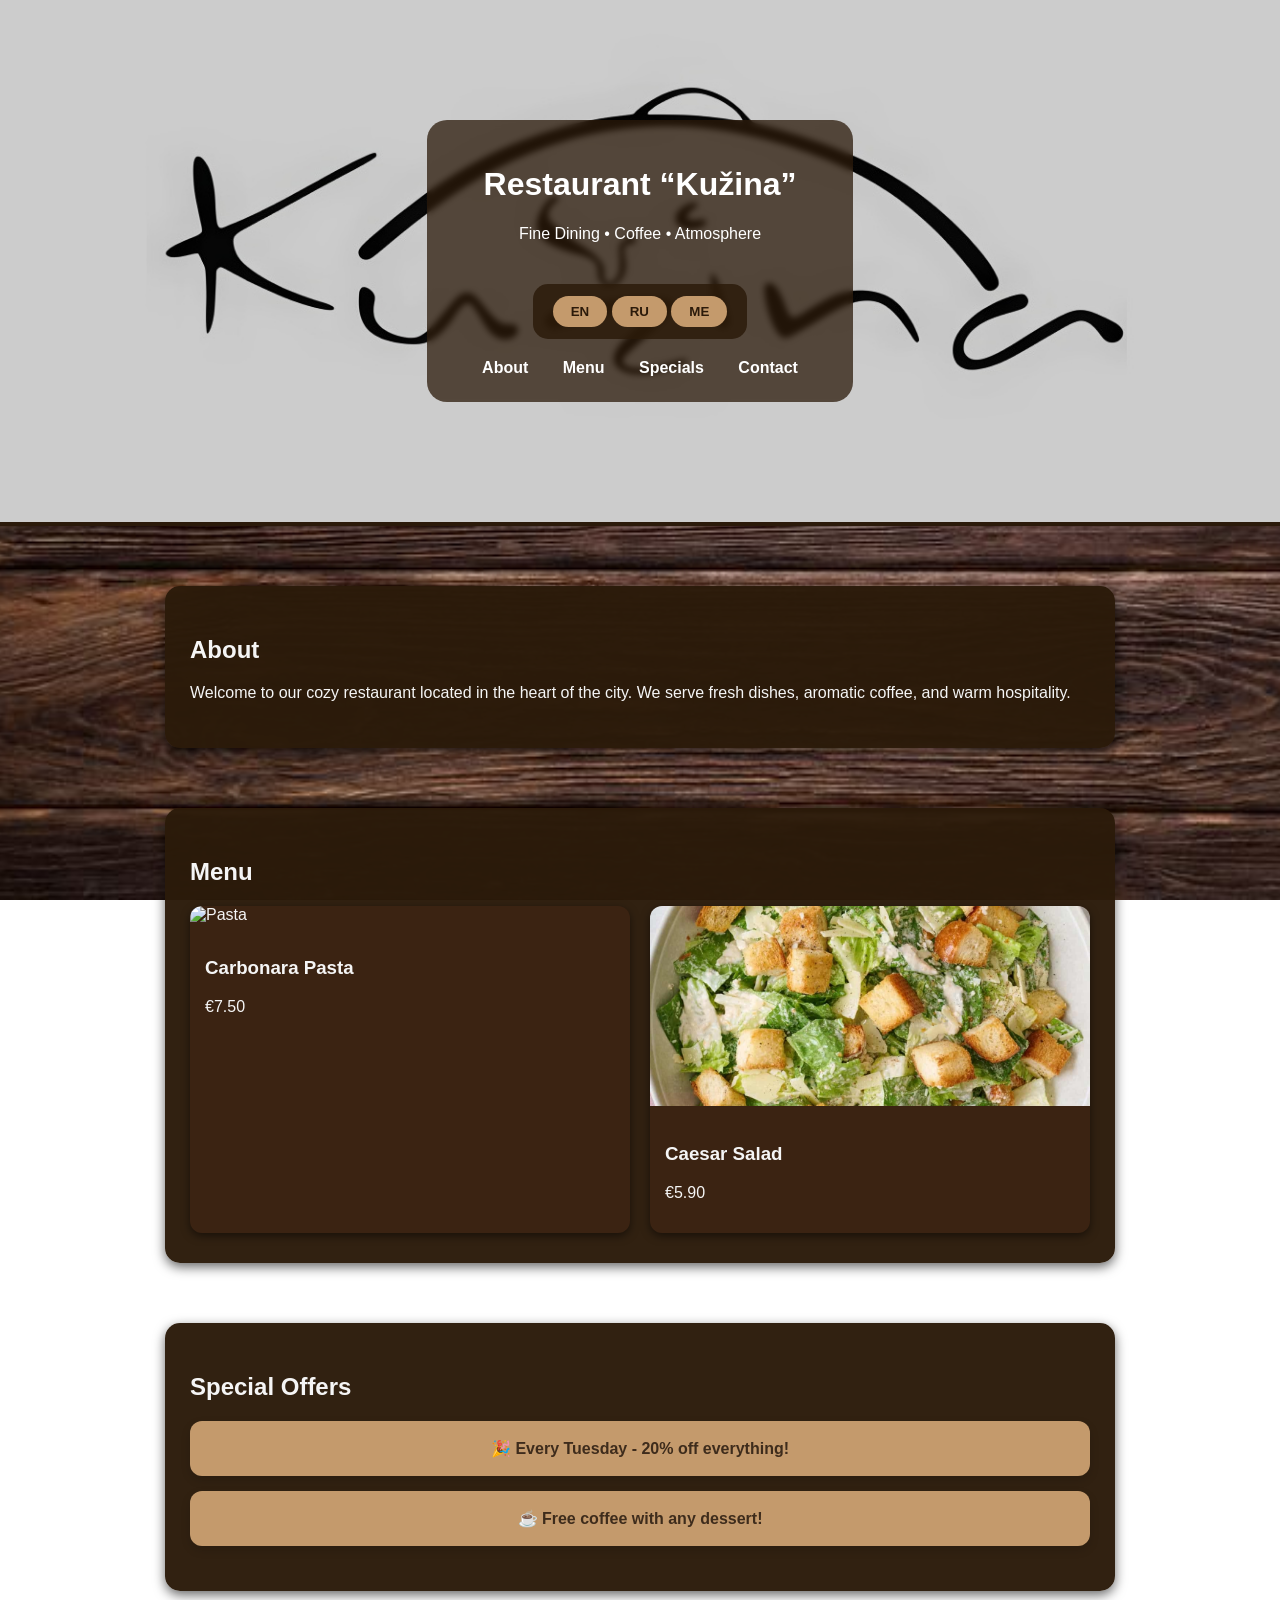
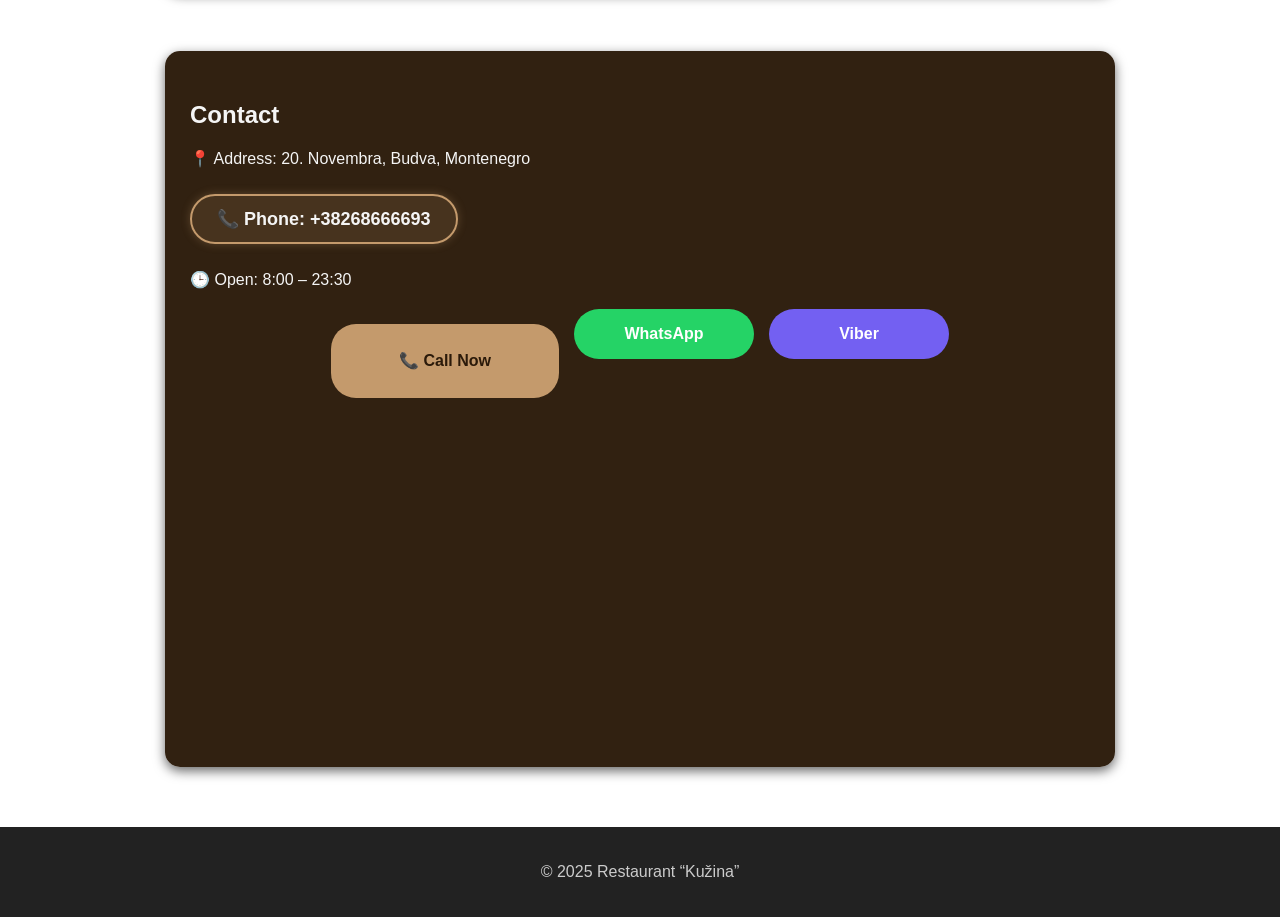
==== commit 68f6a914: "Update index.html" ====
--- a/index.html
+++ b/index.html
@@ -82,10 +82,9 @@
         📍 Address: 20. Novembra, Budva, Montenegro
       </p>
 
-      <p data-key="phone">
-        📞 Phone: +38268666693
-      </p>
-
+     <p class="phone-box" data-key="phone">
+  📞 Phone: +38268666693
+</p>
       <p data-key="hours">
         🕒 Open: 8:00 – 23:30
       </p>
--- a/styles.css
+++ b/styles.css
@@ -11,18 +11,18 @@
 
 .hero {
   position: relative;
-  background: url('images/background.jpg') center/cover no-repeat; /* <-- твое фото */
+  background: url('images/background.jpg') center/cover no-repeat; 
   color: white;
   text-align: center;
   padding: 120px 20px;
-  border-bottom: 4px solid #2b1a0a; /* лёгкая граница между шапкой и телом сайта */
+  border-bottom: 4px solid #2b1a0a; 
 }
 
 .hero .overlay {
   position: absolute;
   top: 0; left: 0;
   width: 100%; height: 100%;
-  background: rgba(0, 0, 0, 0.2); /* ← регулирует прозрачность */
+  background: rgba(0, 0, 0, 0.2); 
   z-index: 0;
 }
 
@@ -142,9 +142,9 @@
 }
 section {
   background-color: rgba(43, 26, 10, 0.97);
-  color: #f5f5f5; /* светлый текст */
-  border-radius: 15px; /* скругленные углы */
-  box-shadow: 0 4px 12px rgba(0, 0, 0, 0.6); /* мягкая тень */
+  color: #f5f5f5; 
+  border-radius: 15px; 
+  box-shadow: 0 4px 12px rgba(0, 0, 0, 0.6); 
   max-width: 900px;
   margin: 60px auto;
   padding: 30px 25px;
@@ -182,3 +182,65 @@
 
   backdrop-filter: blur(3px);
 }
+
+.contact-buttons {
+  display: flex;
+  justify-content: center;
+  gap: 15px;
+  flex-wrap: wrap;
+  margin: 20px 0;
+}
+
+.call-button,
+.whatsapp-button,
+.viber-button {
+  display: flex;
+  align-items: center;
+  justify-content: center;
+
+  width: 180px;
+  height: 50px;
+
+  text-decoration: none;
+  border-radius: 25px;
+  font-weight: bold;
+
+  transition: all 0.3s ease;
+}
+
+.call-button {
+  background: #c49a6c;
+  color: #2b1a0a;
+}
+
+.whatsapp-button {
+  background: #25D366;
+  color: white;
+}
+
+.viber-button {
+  background: #7360F2;
+  color: white;
+}
+
+.call-button:hover,
+.whatsapp-button:hover,
+.viber-button:hover {
+  transform: scale(1.05);
+}
+.phone-box {
+  display: inline-block;
+  padding: 12px 25px;
+
+  border: 2px solid #c49a6c;
+  border-radius: 30px;
+
+  background: rgba(196, 154, 108, 0.15);
+
+  font-size: 18px;
+  font-weight: bold;
+
+  box-shadow: 0 0 10px rgba(196, 154, 108, 0.3);
+
+  margin: 10px 0;
+}
